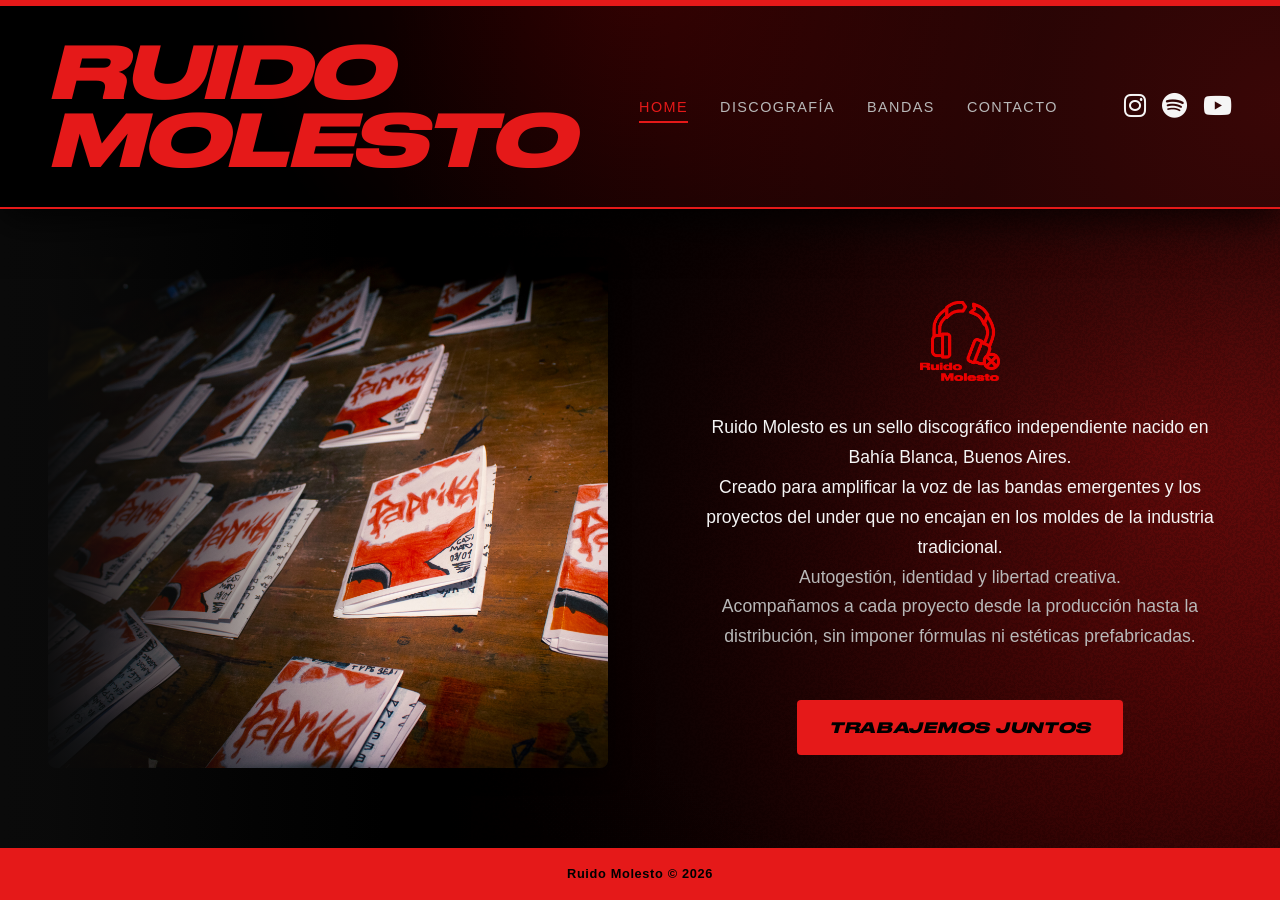
==== index.html @ 4527b6f3 "first commit" ====
<!DOCTYPE html>
<html lang="es">

<head>
  <meta charset="UTF-8">
  <meta name="viewport" content="width=device-width, initial-scale=1.0">
  <title>Ruido Molesto — Sello Discográfico Independiente</title>
  <meta name="description"
    content="Sello discográfico independiente de Bahía Blanca. Autogestión, identidad y libertad creativa.">
  <link rel="stylesheet" href="https://cdnjs.cloudflare.com/ajax/libs/font-awesome/6.5.1/css/all.min.css"
    integrity="sha512-DTOQO9RWCH3ppGqcWaEA1BIZOC6xxalwEsw9c2QQeAIftl+Vegovlnee1c9QX4TctnWMn13TZye+giMm8e2LwA=="
    crossorigin="anonymous" referrerpolicy="no-referrer">
  <link rel="stylesheet" href="styles.css">
  <link rel="icon"
    href="data:image/svg+xml,<svg xmlns='http://www.w3.org/2000/svg' viewBox='0 0 100 100'><text y='.9em' font-size='90'>🔊</text></svg>">
</head>

<body>
  <div class="app">
    <!-- Header -->
    <header class="header">
      <div class="header__bar"></div>
      <div class="header__content">
        <a href="#home" class="header__logo" aria-label="Ruido Molesto - Inicio">
          <span class="logo-text">RUIDO<br>MOLESTO</span>
        </a>

        <nav class="nav" aria-label="Navegación principal">
          <ul class="nav__list" role="tablist">
            <li><a href="#home" role="tab" aria-selected="true" aria-controls="section-home"
                class="nav__link is-active">HOME</a></li>
            <li><a href="#discografia" role="tab" aria-selected="false" aria-controls="section-discografia"
                class="nav__link">DISCOGRAFÍA</a></li>
            <li><a href="#bandas" role="tab" aria-selected="false" aria-controls="section-bandas"
                class="nav__link">BANDAS</a></li>
            <li><a href="#contacto" role="tab" aria-selected="false" aria-controls="section-contacto"
                class="nav__link">CONTACTO</a></li>
          </ul>
        </nav>

        <div class="social">
          <a href="https://www.instagram.com/ruidomolesto.sello/" target="_blank" rel="noopener" class="social__link"
            aria-label="Instagram">
            <i class="fa-brands fa-instagram"></i>
          </a>
          <a href="https://open.spotify.com/playlist/2L1qbABNSAd5iqV4iFoeFP?si=b577bf8c1b2d4164" target="_blank"
            rel="noopener" class="social__link" aria-label="Spotify">
            <i class="fa-brands fa-spotify"></i>
          </a>
          <a href="https://www.youtube.com/@ruidomolestosello" target="_blank" rel="noopener" class="social__link"
            aria-label="YouTube">
            <i class="fa-brands fa-youtube"></i>
          </a>
        </div>
      </div>
    </header>

    <!-- Main -->
    <main class="main">
      <div class="main__content">
        <!-- Secciones -->
        <section id="section-home" role="tabpanel" aria-labelledby="tab-home" class="section is-active">
          <div class="section__inner">
            <img src="assets/images/logopng_trojo.png" alt="Ruido Molesto Logo" class="home-logo">
            <p class="intro">
              Ruido Molesto es un sello discográfico independiente nacido en Bahía Blanca, Buenos Aires.<br>
              Creado para amplificar la voz de las bandas emergentes y los proyectos del under que no encajan en los
              moldes de la industria tradicional.
            </p>
            <p class="intro intro--secondary">
              Autogestión, identidad y libertad creativa.<br>
              Acompañamos a cada proyecto desde la producción hasta la distribución, sin imponer fórmulas ni estéticas
              prefabricadas.
            </p>
            <div class="intro__actions">
              <a href="#contacto" class="btn-primary nav__link-action">TRABAJEMOS JUNTOS</a>
            </div>
          </div>
        </section>

        <section id="section-discografia" role="tabpanel" aria-labelledby="tab-discografia" class="section"
          data-title="DISCOGRAFÍA" hidden>
          <div class="section__inner">
            <h2 class="section__title">Discografía</h2>
            <div class="releases" id="releases-grid"></div>
          </div>
        </section>

        <section id="section-bandas" role="tabpanel" aria-labelledby="tab-bandas" class="section" data-title="BANDAS"
          hidden>
          <div class="section__inner">
            <h2 class="section__title">Bandas</h2>
            <ul class="bands" id="bands-list"></ul>
          </div>
        </section>

        <section id="section-contacto" role="tabpanel" aria-labelledby="tab-contacto" class="section"
          data-title="CONTACTO" hidden>
          <div class="section__inner">
            <h2 class="section__title">Contacto</h2>
            <p class="contact-text">
              ¿Tenés un proyecto y querés sumarte al sello?<br>
              Escribinos y contanos de qué va tu música.
            </p>
            <a href="mailto:ruidomolesto25@gmail.com" class="contact-link">
              <i class="fa-solid fa-envelope"></i> ruidomolesto25@gmail.com
            </a>
            <div class="contact-social">
              <a href="https://www.instagram.com/ruidomolesto.sello/" target="_blank" rel="noopener">
                <i class="fa-brands fa-instagram"></i> @ruidomolesto.sello
              </a>
            </div>
          </div>
        </section>
      </div>

      <!-- Slider -->
      <div class="slider" aria-hidden="true">
        <div class="slider__track">
          <img src="assets/images/007.JPG" alt="" class="slider__img is-active">
          <img src="assets/images/061.JPG" alt="" class="slider__img">
          <img src="assets/images/092.JPG" alt="" class="slider__img">
        </div>
        <div class="slider__overlay"></div>
      </div>
    </main>

    <!-- Footer -->
    <footer class="footer">
      <p>Ruido Molesto © 2026</p>
    </footer>
  </div>

  <!-- Modal Biografía -->
  <div id="band-modal" class="modal" aria-hidden="true" role="dialog">
    <div class="modal__content">
      <button class="modal__close" aria-label="Cerrar modal">&times;</button>
      <div id="modal-body"></div>
    </div>
  </div>

  <script src="main.js"></script>
</body>

</html>
---- styles.css ----
/* ==========================================================================
   Design Tokens
   ========================================================================== */

@font-face {
  font-family: 'Druk Wide';
  src: url('assets/fonts/Druk-Wide-Bold.woff2') format('woff2');
  font-weight: 700;
  font-style: normal;
  font-display: swap;
}

:root {
  --c-bg: #0a0a0a;
  --c-text: #f5f5f5;
  --c-text-muted: #b8b8b8;
  --c-accent: #e51919;
  --c-accent-hover: #ff2d2d;

  --ff-display: 'Druk Wide', 'Impact', sans-serif;
  --ff-body: 'Helvetica Neue', Helvetica, Arial, sans-serif;

  --fs-logo: clamp(2.5rem, 6vw, 4.5rem);
  --fs-nav: clamp(0.7rem, 1.2vw, 0.9rem);
  --fs-title: clamp(1.5rem, 3vw, 2.2rem);
  --fs-body: clamp(0.95rem, 1.5vw, 1.1rem);
  --fs-small: clamp(0.75rem, 1vw, 0.85rem);

  --space-xs: 0.5rem;
  --space-sm: 1rem;
  --space-md: 2rem;
  --space-lg: 3rem;
  --space-xl: 5rem;

  --header-height: 3.5rem;
  --transition-base: 0.3s ease;
  --transition-slow: 0.6s ease;
}

/* ==========================================================================
   Reset & Base
   ========================================================================== */

*,
*::before,
*::after {
  box-sizing: border-box;
  margin: 0;
  padding: 0;
}

/* Custom scrollbar */
::-webkit-scrollbar {
  width: 6px;
  height: 6px;
}

::-webkit-scrollbar-track {
  background: var(--c-bg);
}

::-webkit-scrollbar-thumb {
  background: var(--c-accent);
  border-radius: 3px;
}

::-webkit-scrollbar-thumb:hover {
  background: var(--c-accent-hover);
}

/* Firefox */
* {
  scrollbar-width: thin;
  scrollbar-color: var(--c-accent) var(--c-bg);
}

html {
  -webkit-font-smoothing: antialiased;
  -moz-osx-font-smoothing: grayscale;
}

body {
  font-family: var(--ff-body);
  font-size: var(--fs-body);
  line-height: 1.6;
  color: var(--c-text);
  background: var(--c-bg);
  overflow: hidden;
  height: 100svh;
}

/* Gradient background with grain */
body::before {
  content: '';
  position: fixed;
  inset: 0;
  background:
    linear-gradient(to right, #000000 35%, transparent 100%),
    radial-gradient(ellipse 80% 80% at 90% 50%, rgba(229, 25, 25, 0.4) 0%, transparent 80%),
    radial-gradient(ellipse 60% 60% at 75% 85%, rgba(255, 0, 0, 0.2) 0%, transparent 100%),
    #000000;
  z-index: -2;
}

body::after {
  content: '';
  position: fixed;
  inset: 0;
  /* Sharp, fine grain with higher contrast to prevent "graying" the black */
  background-image: url("data:image/svg+xml,%3Csvg viewBox='0 0 200 200' xmlns='http://www.w3.org/2000/svg'%3E%3Cfilter id='noiseFilter'%3E%3CfeTurbulence type='fractalNoise' baseFrequency='1.8' numOctaves='3' stitchTiles='stitch'/%3E%3CfeColorMatrix type='saturate' values='0'/%3E%3CfeComponentTransfer%3E%3CfeFuncR type='discrete' tableValues='0 1'/%3E%3CfeFuncG type='discrete' tableValues='0 1'/%3E%3CfeFuncB type='discrete' tableValues='0 1'/%3E%3C/feComponentTransfer%3E%3C/filter%3E%3Crect width='100%25' height='100%25' filter='url(%23noiseFilter)'/%3E%3C/svg%3E");
  opacity: 0.12;
  pointer-events: none;
  z-index: -1;
  mix-blend-mode: overlay;
}

a {
  color: inherit;
  text-decoration: none;
}

ul {
  list-style: none;
}

img {
  display: block;
  max-width: 100%;
  height: auto;
}

button {
  font: inherit;
  cursor: pointer;
  border: none;
  background: none;
}

/* ==========================================================================
   App Layout
   ========================================================================== */

.app {
  display: grid;
  grid-template-rows: auto 1fr auto;
  height: 100svh;
  overflow: hidden;
}

/* ==========================================================================
   Header
   ========================================================================== */

.header {
  position: relative;
  z-index: 100;
  background:
    radial-gradient(circle at 100% 50%, rgba(229, 25, 25, 0.25) 0%, transparent 70%),
    radial-gradient(circle at 50% -20%, rgba(255, 0, 0, 0.15) 0%, transparent 60%),
    #000000;
  border-bottom: 2px solid #e51919;
  box-shadow: 0 10px 40px rgba(0, 0, 0, 0.8);
}

.header__bar {
  height: 6px;
  background: var(--c-accent);
}

.header__content {
  display: flex;
  align-items: center;
  justify-content: space-between;
  padding: var(--space-md) var(--space-lg);
  gap: var(--space-md);
}

.header__logo {
  flex-shrink: 0;
}

.logo-text {
  font-family: var(--ff-display);
  font-size: var(--fs-logo);
  font-weight: 700;
  line-height: 0.95;
  color: var(--c-accent);
  font-style: italic;
  letter-spacing: -0.02em;
  display: block;
}

/* Nav */
.nav {
  padding-top: 0;
}

.nav__list {
  display: flex;
  gap: var(--space-md);
}

.nav__link {
  font-family: var(--ff-body);
  font-size: var(--fs-nav);
  font-weight: 400;
  color: var(--c-text-muted);
  letter-spacing: 0.1em;
  padding: var(--space-xs) 0;
  position: relative;
  transition: color var(--transition-base);
}

.nav__link::after {
  content: '';
  position: absolute;
  bottom: 0;
  left: 0;
  width: 0;
  height: 2px;
  background: var(--c-accent);
  transition: width var(--transition-base);
}

.nav__link:hover,
.nav__link:focus-visible {
  color: var(--c-text);
}

.nav__link:hover::after,
.nav__link:focus-visible::after {
  width: 100%;
}

.nav__link.is-active {
  color: var(--c-accent);
}

.nav__link.is-active::after {
  width: 100%;
}

/* Social */
.social {
  display: flex;
  gap: var(--space-sm);
  padding-top: 0;
}

.social__link {
  color: var(--c-text);
  font-size: 1.6rem;
  transition: color var(--transition-base), transform var(--transition-base);
}

.social__link:hover,
.social__link:focus-visible {
  color: var(--c-accent);
  transform: scale(1.1);
}

/* ==========================================================================
   Main
   ========================================================================== */

.main {
  display: grid;
  grid-template-columns: 1fr 1fr;
  overflow: hidden;
}

.main__content {
  display: flex;
  flex-direction: column;
  justify-content: center;
  padding: var(--space-lg);
  position: relative;
}

main.main.no-slider .main__content {
  justify-content: flex-start;
  padding-top: var(--space-md);
}

/* ==========================================================================
   Sections
   ========================================================================== */

.section {
  display: none;
  opacity: 0;
  transform: translateY(10px);
  transition: opacity var(--transition-slow), transform var(--transition-slow);
}

.section.is-active {
  display: block;
  opacity: 1;
  transform: translateY(0);
}

.section__inner {
  max-width: 650px;
  position: relative;
  z-index: 2;
}

/* Título de fondo decorativo */
.section::before {
  content: attr(data-title);
  position: absolute;
  top: 50%;
  left: 50%;
  transform: translate(-50%, -50%);
  font-family: var(--ff-display);
  font-size: min(20vw, 300px);
  font-weight: 700;
  line-height: 1;
  color: rgba(229, 25, 25, 0.035);
  /* Opacidad reducida aún más */
  white-space: nowrap;
  pointer-events: none;
  z-index: 1;
  text-transform: uppercase;
  font-style: italic;
}

main.main.no-slider .section__inner {
  max-width: 100%;
}

.section__title {
  font-family: var(--ff-display);
  font-size: var(--fs-title);
  font-weight: 700;
  color: var(--c-accent);
  margin-bottom: var(--space-xl);
  letter-spacing: -0.01em;
  text-transform: uppercase;
  font-style: italic;
  display: flex;
  align-items: center;
  gap: var(--space-sm);
}

.section__title::after {
  content: '';
  height: 2px;
  flex-grow: 1;
  background: linear-gradient(90deg, var(--c-accent), transparent);
  opacity: 0.3;
}

.home-logo {
  max-width: 80px;
  height: auto;
  margin: 0 auto var(--space-md) auto;
  opacity: 0.9;
  display: block;
}

/* Home */
.intro {
  font-size: var(--fs-body);
  line-height: 1.7;
  color: var(--c-text);
}

.intro--secondary {
  color: var(--c-text-muted);
  margin-bottom: var(--space-lg);
}

#section-home .section__inner {
  text-align: center;
  margin: 0 auto;
}

#section-home .intro__actions {
  justify-content: center;
}

.btn-primary {
  display: inline-block;
  font-family: var(--ff-display);
  font-size: var(--fs-nav);
  font-weight: 700;
  color: #000;
  background: var(--c-accent);
  padding: 1rem 2rem;
  border-radius: 4px;
  transition: all var(--transition-base);
  letter-spacing: 0.05em;
  font-style: italic;
}

.btn-primary:hover {
  background: var(--c-accent-hover);
  transform: translateY(-2px);
  box-shadow: 0 10px 20px rgba(229, 25, 25, 0.2);
}

.btn-primary:active {
  transform: translateY(0);
}

/* Divider eliminado - espacio visual */
.divider {
  height: var(--space-md);
}

/* Discografia */
.releases {
  display: grid;
  grid-template-columns: repeat(auto-fill, minmax(200px, 1fr));
  gap: var(--space-lg);
  margin-top: var(--space-md);
}

.release {
  display: flex;
  flex-direction: column;
  gap: var(--space-xs);
}

.release__cover {
  aspect-ratio: 1;
  background: #1a1a1a;
  border-radius: 4px;
  overflow: hidden;
  position: relative;
  box-shadow: 0 10px 30px rgba(0, 0, 0, 0.5);
  border: 1px solid rgba(255, 255, 255, 0.05);
}

.release__cover img {
  width: 100%;
  height: 100%;
  object-fit: cover;
  transition: transform var(--transition-base);
}

.release:hover .release__cover img {
  transform: scale(1.05);
}

.release__cover::after {
  content: '▶';
  position: absolute;
  inset: 0;
  display: flex;
  align-items: center;
  justify-content: center;
  font-size: 1.5rem;
  color: white;
  background: rgba(0, 0, 0, 0.5);
  opacity: 0;
  transition: opacity var(--transition-base);
}

.release:hover .release__cover::after {
  opacity: 1;
}

.release__title {
  font-size: var(--fs-small);
  font-weight: 600;
  color: var(--c-text);
}

.release__artist {
  font-size: var(--fs-small);
  color: var(--c-text-muted);
}

.release__year {
  font-size: var(--fs-small);
  color: var(--c-accent);
  font-family: var(--ff-display);
  letter-spacing: 0.05em;
  margin-top: auto;
}

.release__info {
  display: flex;
  flex-direction: column;
  gap: 2px;
}

/* Bandas */
.bands {
  display: grid;
  grid-template-columns: repeat(auto-fill, minmax(280px, 1fr));
  gap: var(--space-lg);
  margin-top: var(--space-md);
}

.band-card {
  background: #111;
  /* Sólido, no transparente */
  border-radius: 8px;
  overflow: hidden;
  transition: transform var(--transition-base), background var(--transition-base);
  border: 1px solid rgba(255, 255, 255, 0.05);
  cursor: pointer;
}

.band-card:hover {
  background: rgba(255, 255, 255, 0.06);
  transform: translateY(-5px);
}

.band-card__image {
  aspect-ratio: 16/9;
  overflow: hidden;
}

.band-card__image img {
  width: 100%;
  height: 100%;
  object-fit: cover;
  transition: transform var(--transition-slow);
}

.band-card:hover .band-card__image img {
  transform: scale(1.05);
}

.band-card__content {
  padding: var(--space-md);
  display: flex;
  flex-direction: column;
  gap: var(--space-sm);
}

.band-card__name {
  font-family: var(--ff-display);
  font-size: 1.2rem;
  color: var(--c-text);
  font-style: italic;
  text-transform: uppercase;
}

.band__tags {
  display: flex;
  flex-wrap: wrap;
  gap: var(--space-xs);
}

.band__tag {
  font-size: 0.7rem;
  color: var(--c-accent);
  background: rgba(229, 25, 25, 0.1);
  padding: 2px 8px;
  border-radius: 3px;
  text-transform: uppercase;
  font-weight: 600;
}

.band-card__social {
  display: flex;
  gap: var(--space-sm);
  margin-top: var(--space-xs);
}

.band-social__link {
  font-size: 1.2rem;
  color: var(--c-text-muted);
  transition: color var(--transition-base), transform var(--transition-base);
}

.band-social__link:hover {
  color: var(--c-accent);
  transform: translateY(-2px);
}

/* Contacto */
.contact-text {
  color: var(--c-text-muted);
  margin-bottom: var(--space-md);
}

.contact-link {
  display: inline-flex;
  align-items: center;
  gap: var(--space-xs);
  font-family: var(--ff-body);
  font-size: var(--fs-body);
  font-weight: 600;
  color: var(--c-accent);
  margin-bottom: var(--space-sm);
  transition: color var(--transition-base);
}

.contact-link:hover {
  color: var(--c-accent-hover);
}

.contact-social a {
  display: inline-flex;
  align-items: center;
  gap: var(--space-xs);
  font-size: var(--fs-body);
  color: var(--c-text-muted);
  transition: color var(--transition-base);
}

.contact-social a:hover {
  color: var(--c-accent);
}

/* ==========================================================================
   Slider
   ========================================================================== */

.slider {
  position: relative;
  overflow: hidden;
  transition: opacity var(--transition-slow);
  padding: var(--space-lg) var(--space-md) var(--space-xl) var(--space-lg);
  display: flex;
  flex-direction: column;
  justify-content: center;
  background: transparent;
  order: -1;
}

/* Full width cuando no hay slider */
main.main.no-slider {
  grid-template-columns: 1fr;
}

main.main.no-slider .main__content {
  max-width: 700px;
  margin: 0 auto;
  padding: var(--space-md) var(--space-lg);
}

main.main.no-slider .slider {
  display: none;
}

.slider__track {
  position: relative;
  width: 100%;
  height: 100%;
  border-radius: 8px;
  overflow: hidden;
  box-shadow: 0 4px 20px rgba(0, 0, 0, 0.5);
  background: var(--c-bg);
}

.slider__img {
  position: absolute;
  inset: 0;
  width: 100%;
  height: 100%;
  object-fit: cover;
  object-position: center;
  opacity: 0;
  transition: opacity 1.2s ease-in-out;
}

.slider__img.is-active {
  opacity: 1;
}

.slider__overlay {
  position: absolute;
  inset: 0;
  background: linear-gradient(90deg,
      var(--c-bg) 0%,
      rgba(10, 10, 10, 0.95) 8%,
      rgba(10, 10, 10, 0.7) 20%,
      rgba(10, 10, 10, 0.3) 40%,
      transparent 60%,
      transparent 100%);
  pointer-events: none;
  z-index: 1;
}

/* ==========================================================================
   Footer
   ========================================================================== */

.footer {
  padding: var(--space-sm) var(--space-lg);
  text-align: center;
  font-family: var(--ff-body);
  font-size: var(--fs-small);
  font-weight: 600;
  /* Más peso, como el intro */
  text-transform: none;
  letter-spacing: 0.05em;
  color: #000000;
  background: var(--c-accent);
  border-top: none;
}

/* ==========================================================================
   Reduced Motion
   ========================================================================== */

@media (prefers-reduced-motion: reduce) {

  *,
  *::before,
  *::after {
    animation-duration: 0.01ms !important;
    animation-iteration-count: 1 !important;
    transition-duration: 0.01ms !important;
  }

  .slider__img {
    transition: opacity 0.01ms !important;
  }
}

/* ==========================================================================
   Responsive
   ========================================================================== */

@media (max-width: 1024px) {
  .header__content {
    flex-wrap: wrap;
    padding: var(--space-sm) var(--space-md);
  }

  .nav {
    order: 3;
    width: 100%;
    padding-top: var(--space-sm);
  }

  .nav__list {
    gap: var(--space-sm);
  }

  .main {
    grid-template-columns: 1fr;
    grid-template-rows: 1fr auto;
  }

  .slider {
    height: 45vh;
    padding: 0;
    /* Sin bordes en móvil para que llene el ancho */
    order: -1;
  }

  .slider__track {
    border-radius: 0;
    /* Imagen a sangre en móvil */
  }

  .slider__overlay {
    background: linear-gradient(180deg,
        transparent 70%,
        #000000 100%);
  }
}

@media (max-width: 768px) {
  body {
    overflow-y: auto;
    height: auto;
    min-height: 100svh;
  }

  .app {
    height: auto;
    min-height: 100svh;
    overflow: visible;
  }

  .header__content {
    padding: var(--space-md) var(--space-sm);
    flex-direction: column;
    align-items: center;
    text-align: center;
    gap: var(--space-sm);
  }

  .header__logo {
    margin-bottom: var(--space-xs);
  }

  .social {
    position: absolute;
    top: var(--space-sm);
    right: var(--space-sm);
    gap: var(--space-sm);
  }

  .social__link {
    font-size: 1.2rem;
  }

  .nav {
    width: 100%;
    border-top: 1px solid rgba(229, 25, 25, 0.2);
    padding-top: var(--space-sm);
  }

  .nav__list {
    justify-content: center;
    gap: var(--space-sm);
  }

  .nav__link {
    font-size: 0.65rem;
    letter-spacing: 0.05em;
  }

  .main__content {
    padding: var(--space-lg) var(--space-md);
  }

  .section__inner {
    max-width: 100%;
  }

  /* Ajuste de letras de fondo en móvil para que no estorben */
  .section::before {
    font-size: 15vw;
    opacity: 0.5;
  }

  .slider {
    height: 40vh;
  }

  .footer {
    padding: var(--space-md);
  }
}

/* ==========================================================================
   Modal
   ========================================================================== */
.modal {
  position: fixed;
  inset: 0;
  background: rgba(0, 0, 0, 0.9);
  z-index: 1000;
  display: flex;
  align-items: center;
  justify-content: center;
  opacity: 0;
  pointer-events: none;
  transition: opacity 0.3s ease;
  padding: var(--space-md);
}

.modal.is-active {
  opacity: 1;
  pointer-events: auto;
}

.modal__content {
  background: #111;
  border: 1px solid rgba(255, 255, 255, 0.1);
  width: 100%;
  max-width: 900px;
  position: relative;
  border-radius: 12px;
  overflow: hidden;
  /* Elimina scrolls */
  box-shadow: 0 25px 50px -12px rgba(0, 0, 0, 0.5);
}

.modal__close {
  position: absolute;
  top: 1rem;
  right: 1rem;
  font-size: 2.5rem;
  color: var(--c-text-muted);
  line-height: 1;
  z-index: 10;
  transition: color var(--transition-base);
}

.modal__close:hover {
  color: var(--c-accent);
}

.modal__container {
  display: grid;
  grid-template-columns: 1fr 1.2fr;
  gap: 0;
}

.modal__image {
  aspect-ratio: 1/1;
  background: var(--c-bg);
}

.modal__image img {
  width: 100%;
  height: 100%;
  object-fit: cover;
}

.modal__info {
  padding: var(--space-lg);
  /* Padding más equilibrado */
  display: flex;
  flex-direction: column;
  justify-content: center;
  background: linear-gradient(135deg, #111 0%, #000 100%);
  min-width: 0;
  /* Permite que el contenido se encoja correctamente */
}

.modal__title {
  font-family: var(--ff-display);
  font-size: clamp(1.5rem, 4vw, 2.2rem);
  /* Font size fluido para no romper el contenedor */
  color: var(--c-text);
  margin-bottom: var(--space-md);
  font-style: italic;
  text-transform: uppercase;
  line-height: 1.1;
  word-wrap: break-word;
}

.modal__bio {
  font-size: clamp(0.9rem, 1.5vw, 1rem);
  /* Bio más compacta para que entre sin scroll */
  line-height: 1.5;
  color: var(--c-text-muted);
  margin-bottom: var(--space-md);
  font-weight: 300;
  text-wrap: balance;
}

.modal__footer {
  margin-top: auto;
}

@media (max-width: 768px) {
  .modal__container {
    grid-template-columns: 1fr;
  }

  .modal__info {
    padding: var(--space-lg);
  }

  .modal__title {
    font-size: 1.8rem;
  }
}

/* ==========================================================================
   Focus styles
   ========================================================================== */

:focus-visible {
  outline: 2px solid var(--c-accent);
  outline-offset: 2px;
}

a:focus:not(:focus-visible),
button:focus:not(:focus-visible) {
  outline: none;
}
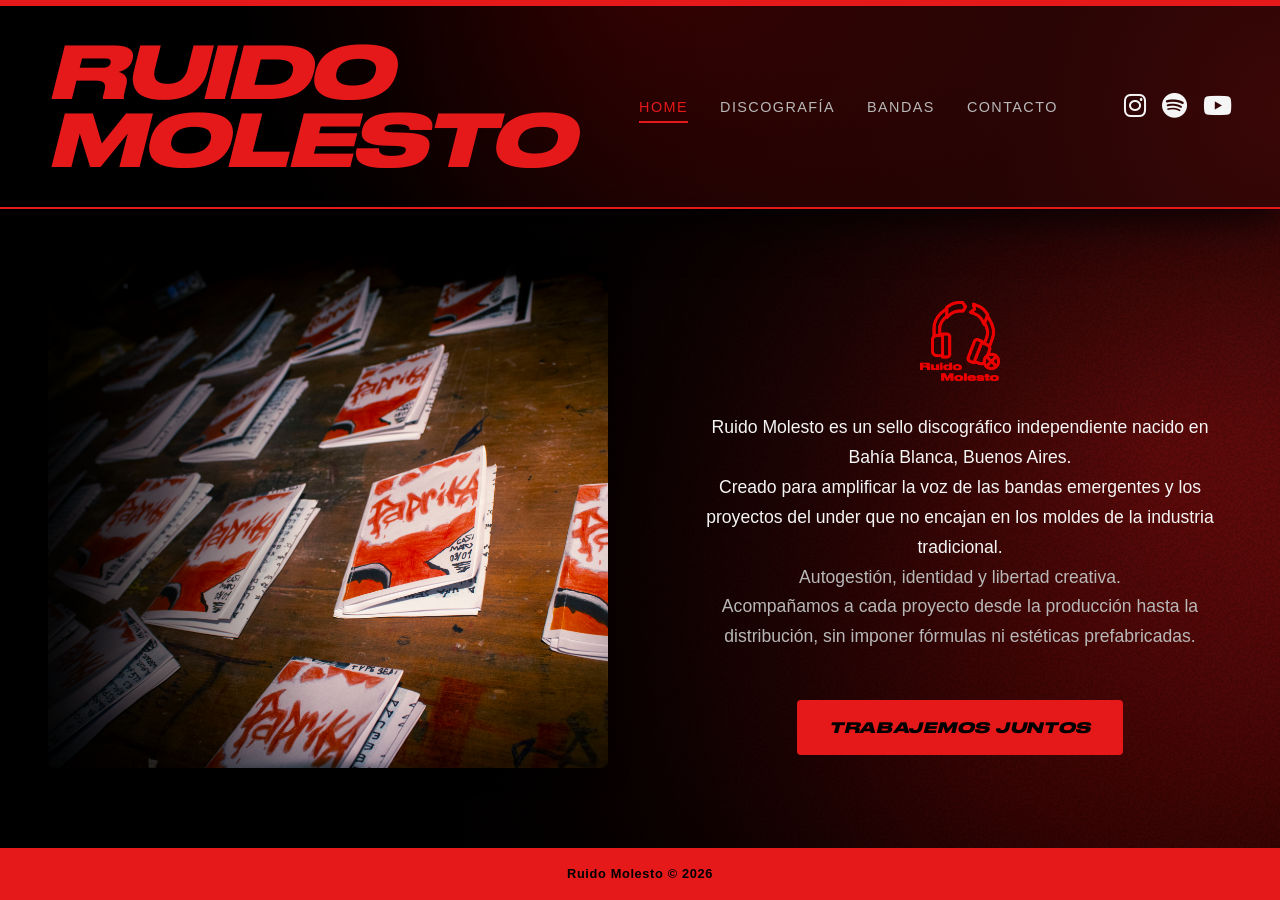
==== commit 41507a88: "feat: Add a texture overlay for a distressed look and update the favicon to a PNG." ====
--- a/index.html
+++ b/index.html
@@ -11,8 +11,7 @@
     integrity="sha512-DTOQO9RWCH3ppGqcWaEA1BIZOC6xxalwEsw9c2QQeAIftl+Vegovlnee1c9QX4TctnWMn13TZye+giMm8e2LwA=="
     crossorigin="anonymous" referrerpolicy="no-referrer">
   <link rel="stylesheet" href="styles.css">
-  <link rel="icon"
-    href="data:image/svg+xml,<svg xmlns='http://www.w3.org/2000/svg' viewBox='0 0 100 100'><text y='.9em' font-size='90'>🔊</text></svg>">
+  <link rel="icon" type="image/png" href="assets/images/logopng_trojo.png">
 </head>
 
 <body>
--- a/styles.css
+++ b/styles.css
@@ -112,6 +112,24 @@
   pointer-events: none;
   z-index: -1;
   mix-blend-mode: overlay;
+}
+
+/* Texture overlay for scratches and dirty look */
+.app::after {
+  content: '';
+  position: fixed;
+  inset: 0;
+  background-image: url('assets/images/textura.jpg');
+  background-size: cover;
+  background-position: center;
+  background-repeat: no-repeat;
+  opacity: 0.3;
+  /* Subjetivo, ajustable */
+  mix-blend-mode: soft-light;
+  /* Soft light suele ser más natural para texturas */
+  pointer-events: none;
+  z-index: 9999;
+  filter: contrast(1.2) brightness(0.8);
 }
 
 a {
@@ -669,11 +687,10 @@
   position: absolute;
   inset: 0;
   background: linear-gradient(90deg,
-      var(--c-bg) 0%,
-      rgba(10, 10, 10, 0.95) 8%,
-      rgba(10, 10, 10, 0.7) 20%,
-      rgba(10, 10, 10, 0.3) 40%,
-      transparent 60%,
+      #000000 0%,
+      rgba(0, 0, 0, 0.9) 10%,
+      rgba(0, 0, 0, 0.4) 30%,
+      transparent 50%,
       transparent 100%);
   pointer-events: none;
   z-index: 1;
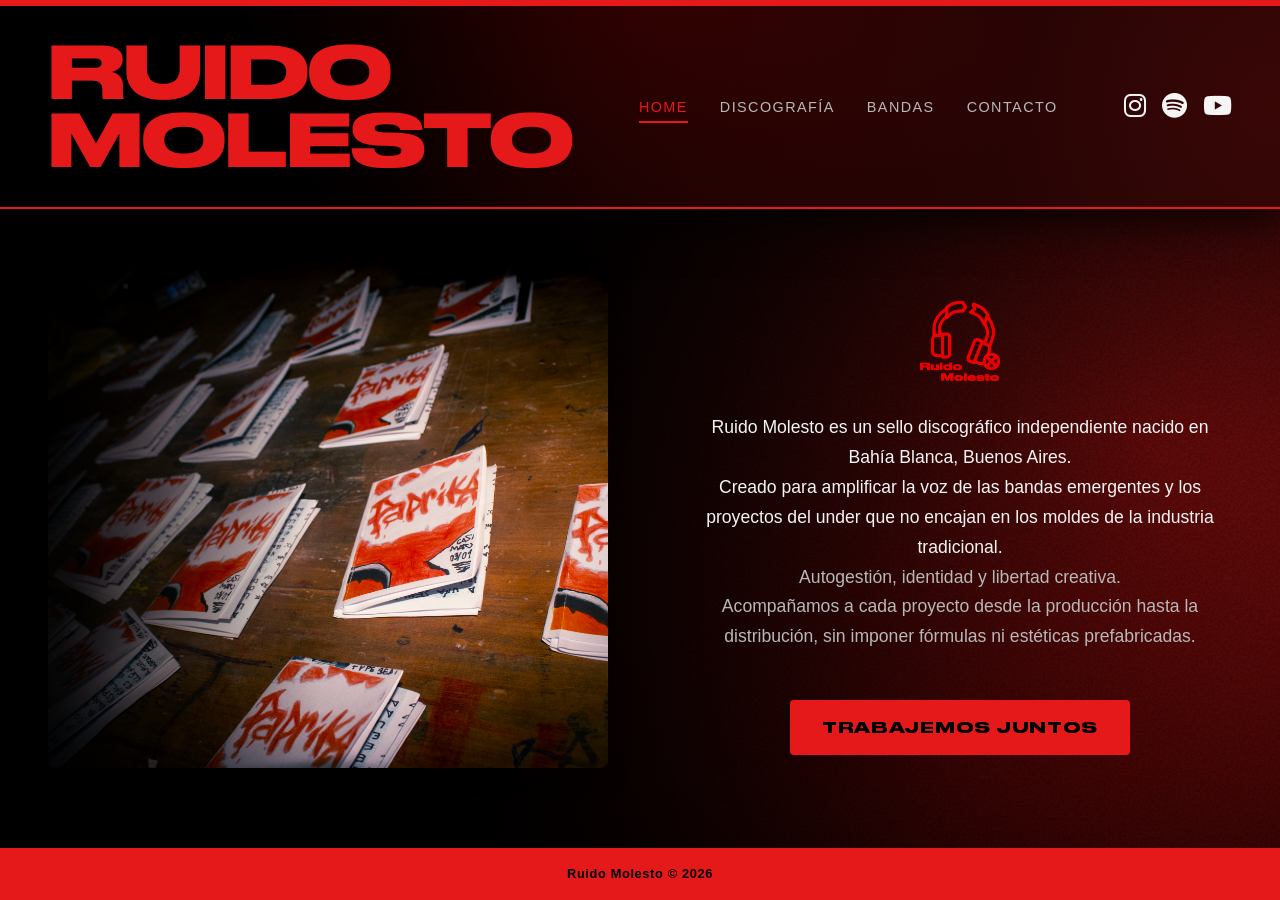
==== commit be46e0c4: "Mejorar SEO y fuente inicial" ====
--- a/index.html
+++ b/index.html
@@ -4,14 +4,62 @@
 <head>
   <meta charset="UTF-8">
   <meta name="viewport" content="width=device-width, initial-scale=1.0">
-  <title>Ruido Molesto — Sello Discográfico Independiente</title>
+  <title>Ruido Molesto | Sello discográfico independiente de Bahía Blanca</title>
   <meta name="description"
-    content="Sello discográfico independiente de Bahía Blanca. Autogestión, identidad y libertad creativa.">
+    content="Ruido Molesto es un sello discográfico independiente de Bahía Blanca, Buenos Aires. Descubrí bandas emergentes, lanzamientos y contacto para sumarte al sello.">
+  <meta name="robots" content="index, follow, max-image-preview:large">
+  <meta name="author" content="Ruido Molesto">
+  <meta name="theme-color" content="#0a0a0a">
+  <meta name="keywords"
+    content="Ruido Molesto, sello discográfico independiente, Bahía Blanca, bandas emergentes, discografía, rock alternativo, punk, shoegaze, Buenos Aires">
+  <link rel="canonical" href="https://ruidomolesto.online/">
+  <meta property="og:type" content="website">
+  <meta property="og:locale" content="es_AR">
+  <meta property="og:site_name" content="Ruido Molesto">
+  <meta property="og:title" content="Ruido Molesto | Sello discográfico independiente de Bahía Blanca">
+  <meta property="og:description"
+    content="Autogestión, identidad y libertad creativa. Conocé las bandas, la discografía y el contacto de Ruido Molesto.">
+  <meta property="og:url" content="https://ruidomolesto.online/">
+  <meta property="og:image" content="https://ruidomolesto.online/assets/images/logopng_trojo.png">
+  <meta name="twitter:card" content="summary_large_image">
+  <meta name="twitter:title" content="Ruido Molesto | Sello discográfico independiente de Bahía Blanca">
+  <meta name="twitter:description"
+    content="Conocé la discografía, las bandas y el contacto de Ruido Molesto, sello discográfico independiente de Bahía Blanca.">
+  <meta name="twitter:image" content="https://ruidomolesto.online/assets/images/logopng_trojo.png">
+  <link rel="preconnect" href="https://cdnjs.cloudflare.com" crossorigin>
+  <link rel="preload" href="assets/fonts/Druk-Wide-Bold.woff2" as="font" type="font/woff2" crossorigin>
   <link rel="stylesheet" href="https://cdnjs.cloudflare.com/ajax/libs/font-awesome/6.5.1/css/all.min.css"
     integrity="sha512-DTOQO9RWCH3ppGqcWaEA1BIZOC6xxalwEsw9c2QQeAIftl+Vegovlnee1c9QX4TctnWMn13TZye+giMm8e2LwA=="
     crossorigin="anonymous" referrerpolicy="no-referrer">
   <link rel="stylesheet" href="styles.css">
   <link rel="icon" type="image/png" href="assets/images/logopng_trojo.png">
+
+  <!-- Preload critical assets -->
+  <link rel="preload" href="assets/images/logopng_trojo.png" as="image">
+  <link rel="preload" href="assets/images/007.JPG" as="image">
+  <link rel="preload" href="assets/images/textura.jpg" as="image">
+  <script type="application/ld+json">
+    {
+      "@context": "https://schema.org",
+      "@type": "Organization",
+      "name": "Ruido Molesto",
+      "url": "https://ruidomolesto.online/",
+      "logo": "https://ruidomolesto.online/assets/images/logopng_trojo.png",
+      "description": "Sello discográfico independiente de Bahía Blanca, Buenos Aires, enfocado en bandas emergentes y proyectos del under.",
+      "email": "mailto:ruidomolesto25@gmail.com",
+      "address": {
+        "@type": "PostalAddress",
+        "addressLocality": "Bahía Blanca",
+        "addressRegion": "Buenos Aires",
+        "addressCountry": "AR"
+      },
+      "sameAs": [
+        "https://www.instagram.com/ruidomolesto.sello/",
+        "https://open.spotify.com/playlist/2L1qbABNSAd5iqV4iFoeFP?si=b577bf8c1b2d4164",
+        "https://www.youtube.com/@ruidomolestosello"
+      ]
+    }
+  </script>
 </head>
 
 <body>
@@ -26,13 +74,13 @@
 
         <nav class="nav" aria-label="Navegación principal">
           <ul class="nav__list" role="tablist">
-            <li><a href="#home" role="tab" aria-selected="true" aria-controls="section-home"
+            <li><a href="#home" id="tab-home" role="tab" aria-selected="true" aria-controls="section-home"
                 class="nav__link is-active">HOME</a></li>
-            <li><a href="#discografia" role="tab" aria-selected="false" aria-controls="section-discografia"
+            <li><a href="#discografia" id="tab-discografia" role="tab" aria-selected="false" aria-controls="section-discografia"
                 class="nav__link">DISCOGRAFÍA</a></li>
-            <li><a href="#bandas" role="tab" aria-selected="false" aria-controls="section-bandas"
+            <li><a href="#bandas" id="tab-bandas" role="tab" aria-selected="false" aria-controls="section-bandas"
                 class="nav__link">BANDAS</a></li>
-            <li><a href="#contacto" role="tab" aria-selected="false" aria-controls="section-contacto"
+            <li><a href="#contacto" id="tab-contacto" role="tab" aria-selected="false" aria-controls="section-contacto"
                 class="nav__link">CONTACTO</a></li>
           </ul>
         </nav>
@@ -60,7 +108,8 @@
         <!-- Secciones -->
         <section id="section-home" role="tabpanel" aria-labelledby="tab-home" class="section is-active">
           <div class="section__inner">
-            <img src="assets/images/logopng_trojo.png" alt="Ruido Molesto Logo" class="home-logo">
+            <h1 class="sr-only">Ruido Molesto, sello discográfico independiente de Bahía Blanca</h1>
+            <img src="assets/images/logopng_trojo.png" alt="Ruido Molesto Logo" class="home-logo" fetchpriority="high">
             <p class="intro">
               Ruido Molesto es un sello discográfico independiente nacido en Bahía Blanca, Buenos Aires.<br>
               Creado para amplificar la voz de las bandas emergentes y los proyectos del under que no encajan en los
@@ -116,9 +165,9 @@
       <!-- Slider -->
       <div class="slider" aria-hidden="true">
         <div class="slider__track">
-          <img src="assets/images/007.JPG" alt="" class="slider__img is-active">
-          <img src="assets/images/061.JPG" alt="" class="slider__img">
-          <img src="assets/images/092.JPG" alt="" class="slider__img">
+          <img src="assets/images/007.JPG" alt="" class="slider__img is-active" fetchpriority="high">
+          <img src="assets/images/061.JPG" alt="" class="slider__img" loading="lazy">
+          <img src="assets/images/092.JPG" alt="" class="slider__img" loading="lazy">
         </div>
         <div class="slider__overlay"></div>
       </div>
@@ -141,4 +190,4 @@
   <script src="main.js"></script>
 </body>
 
-</html>+</html>
--- a/styles.css
+++ b/styles.css
@@ -7,7 +7,7 @@
   src: url('assets/fonts/Druk-Wide-Bold.woff2') format('woff2');
   font-weight: 700;
   font-style: normal;
-  font-display: swap;
+  font-display: block;
 }
 
 :root {
@@ -77,6 +77,7 @@
 html {
   -webkit-font-smoothing: antialiased;
   -moz-osx-font-smoothing: grayscale;
+  text-rendering: optimizeLegibility;
 }
 
 body {
@@ -87,6 +88,18 @@
   background: var(--c-bg);
   overflow: hidden;
   height: 100svh;
+}
+
+.sr-only {
+  position: absolute;
+  width: 1px;
+  height: 1px;
+  padding: 0;
+  margin: -1px;
+  overflow: hidden;
+  clip: rect(0, 0, 0, 0);
+  white-space: nowrap;
+  border: 0;
 }
 
 /* Gradient background with grain */
@@ -206,6 +219,8 @@
   font-style: italic;
   letter-spacing: -0.02em;
   display: block;
+  text-rendering: geometricPrecision;
+  font-synthesis: none;
 }
 
 /* Nav */
@@ -359,6 +374,8 @@
   display: flex;
   align-items: center;
   gap: var(--space-sm);
+  text-rendering: geometricPrecision;
+  font-synthesis: none;
 }
 
 .section__title::after {
@@ -410,6 +427,7 @@
   transition: all var(--transition-base);
   letter-spacing: 0.05em;
   font-style: italic;
+  font-synthesis: none;
 }
 
 .btn-primary:hover {
@@ -557,6 +575,7 @@
   color: var(--c-text);
   font-style: italic;
   text-transform: uppercase;
+  font-synthesis: none;
 }
 
 .band__tags {
@@ -939,6 +958,7 @@
   text-transform: uppercase;
   line-height: 1.1;
   word-wrap: break-word;
+  font-synthesis: none;
 }
 
 .modal__bio {
@@ -981,4 +1001,4 @@
 a:focus:not(:focus-visible),
 button:focus:not(:focus-visible) {
   outline: none;
-}+}
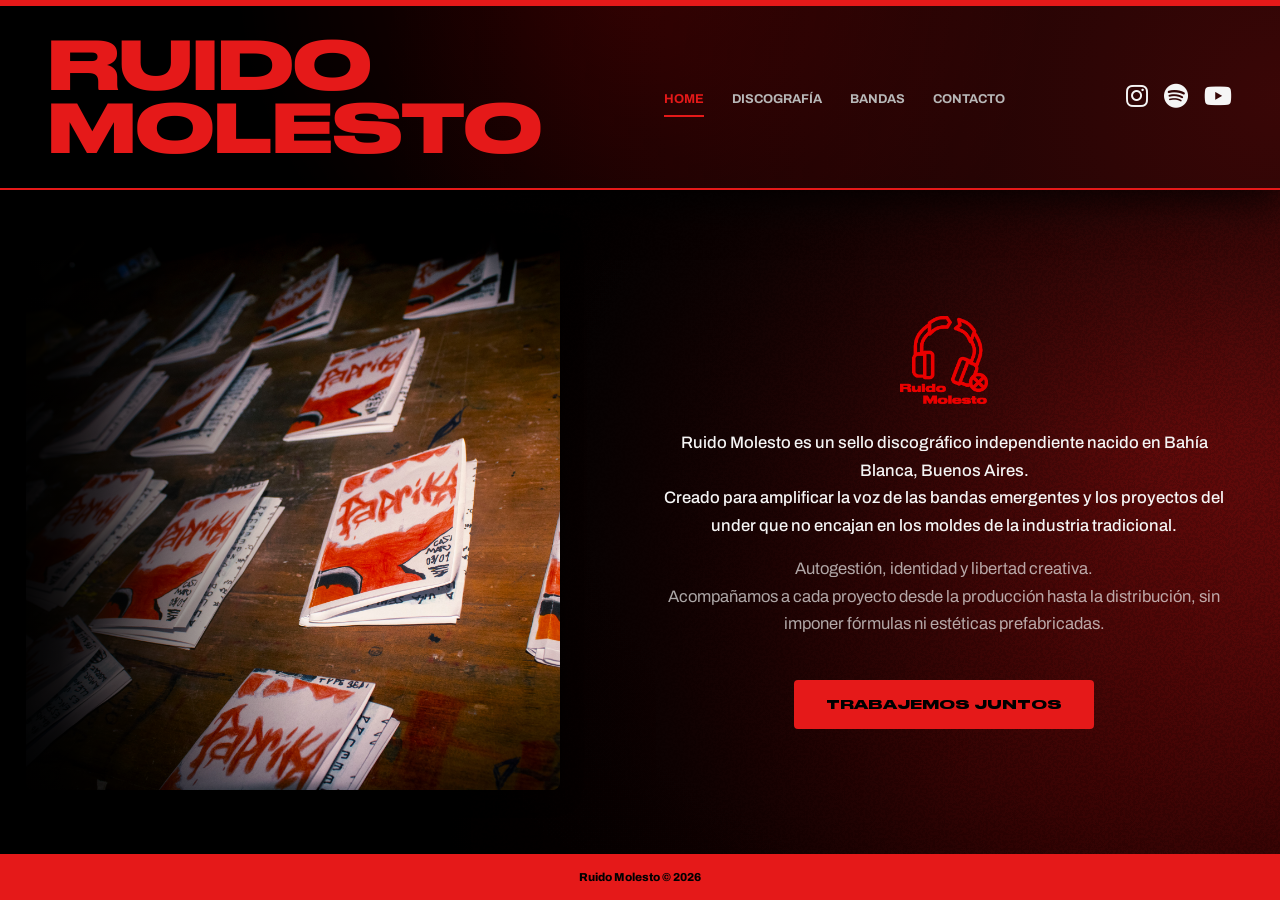
==== commit 6da65be5: "Enhance typography and layout by integrating Google Fonts, adjusting CSS variables for responsivenes" ====
--- a/index.html
+++ b/index.html
@@ -27,7 +27,11 @@
     content="Conocé la discografía, las bandas y el contacto de Ruido Molesto, sello discográfico independiente de Bahía Blanca.">
   <meta name="twitter:image" content="https://ruidomolesto.online/assets/images/logopng_trojo.png">
   <link rel="preconnect" href="https://cdnjs.cloudflare.com" crossorigin>
+  <link rel="preconnect" href="https://fonts.googleapis.com">
+  <link rel="preconnect" href="https://fonts.gstatic.com" crossorigin>
   <link rel="preload" href="assets/fonts/Druk-Wide-Bold.woff2" as="font" type="font/woff2" crossorigin>
+  <link rel="stylesheet"
+    href="https://fonts.googleapis.com/css2?family=Archivo:wght@400;500;600;700;800&display=swap">
   <link rel="stylesheet" href="https://cdnjs.cloudflare.com/ajax/libs/font-awesome/6.5.1/css/all.min.css"
     integrity="sha512-DTOQO9RWCH3ppGqcWaEA1BIZOC6xxalwEsw9c2QQeAIftl+Vegovlnee1c9QX4TctnWMn13TZye+giMm8e2LwA=="
     crossorigin="anonymous" referrerpolicy="no-referrer">
--- a/styles.css
+++ b/styles.css
@@ -18,21 +18,22 @@
   --c-accent-hover: #ff2d2d;
 
   --ff-display: 'Druk Wide', 'Impact', sans-serif;
-  --ff-body: 'Helvetica Neue', Helvetica, Arial, sans-serif;
-
-  --fs-logo: clamp(2.5rem, 6vw, 4.5rem);
-  --fs-nav: clamp(0.7rem, 1.2vw, 0.9rem);
-  --fs-title: clamp(1.5rem, 3vw, 2.2rem);
-  --fs-body: clamp(0.95rem, 1.5vw, 1.1rem);
-  --fs-small: clamp(0.75rem, 1vw, 0.85rem);
-
-  --space-xs: 0.5rem;
-  --space-sm: 1rem;
-  --space-md: 2rem;
-  --space-lg: 3rem;
-  --space-xl: 5rem;
-
-  --header-height: 3.5rem;
+  --ff-body: 'Archivo', 'Helvetica Neue', Helvetica, Arial, sans-serif;
+
+  --fs-logo: clamp(2rem, 5.2vw, 4.5rem);
+  --fs-nav: clamp(0.7rem, 1vw, 0.86rem);
+  --fs-title: clamp(1.55rem, 3.4vw, 2.35rem);
+  --fs-body: clamp(0.95rem, 1.3vw, 1.08rem);
+  --fs-small: clamp(0.78rem, 0.95vw, 0.88rem);
+
+  --space-2xs: clamp(0.25rem, 0.5vw, 0.375rem);
+  --space-xs: clamp(0.5rem, 0.9vw, 0.75rem);
+  --space-sm: clamp(0.75rem, 1.25vw, 1rem);
+  --space-md: clamp(1.1rem, 2vw, 1.75rem);
+  --space-lg: clamp(1.75rem, 3.3vw, 3rem);
+  --space-xl: clamp(2.5rem, 5vw, 4.5rem);
+  --page-gutter: clamp(1rem, 4vw, 3rem);
+
   --transition-base: 0.3s ease;
   --transition-slow: 0.6s ease;
 }
@@ -49,35 +50,21 @@
   padding: 0;
 }
 
-/* Custom scrollbar */
 ::-webkit-scrollbar {
-  width: 6px;
-  height: 6px;
-}
-
-::-webkit-scrollbar-track {
-  background: var(--c-bg);
-}
-
-::-webkit-scrollbar-thumb {
-  background: var(--c-accent);
-  border-radius: 3px;
-}
-
-::-webkit-scrollbar-thumb:hover {
-  background: var(--c-accent-hover);
-}
-
-/* Firefox */
+  width: 0;
+  height: 0;
+  display: none;
+}
+
 * {
-  scrollbar-width: thin;
-  scrollbar-color: var(--c-accent) var(--c-bg);
+  scrollbar-width: none;
 }
 
 html {
   -webkit-font-smoothing: antialiased;
   -moz-osx-font-smoothing: grayscale;
   text-rendering: optimizeLegibility;
+  overflow-x: clip;
 }
 
 body {
@@ -86,8 +73,9 @@
   line-height: 1.6;
   color: var(--c-text);
   background: var(--c-bg);
-  overflow: hidden;
-  height: 100svh;
+  min-height: 100svh;
+  overflow-x: clip;
+  font-weight: 500;
 }
 
 .sr-only {
@@ -174,8 +162,7 @@
 .app {
   display: grid;
   grid-template-rows: auto 1fr auto;
-  height: 100svh;
-  overflow: hidden;
+  min-height: 100svh;
 }
 
 /* ==========================================================================
@@ -202,7 +189,7 @@
   display: flex;
   align-items: center;
   justify-content: space-between;
-  padding: var(--space-md) var(--space-lg);
+  padding: clamp(1rem, 2.2vw, 1.75rem) var(--page-gutter);
   gap: var(--space-md);
 }
 
@@ -217,7 +204,7 @@
   line-height: 0.95;
   color: var(--c-accent);
   font-style: italic;
-  letter-spacing: -0.02em;
+  letter-spacing: 0;
   display: block;
   text-rendering: geometricPrecision;
   font-synthesis: none;
@@ -230,18 +217,21 @@
 
 .nav__list {
   display: flex;
-  gap: var(--space-md);
+  gap: clamp(0.75rem, 2.2vw, 1.75rem);
+  flex-wrap: wrap;
+  justify-content: center;
 }
 
 .nav__link {
   font-family: var(--ff-body);
   font-size: var(--fs-nav);
-  font-weight: 400;
+  font-weight: 700;
   color: var(--c-text-muted);
-  letter-spacing: 0.1em;
+  letter-spacing: 0;
   padding: var(--space-xs) 0;
   position: relative;
   transition: color var(--transition-base);
+  white-space: nowrap;
 }
 
 .nav__link::after {
@@ -276,13 +266,13 @@
 /* Social */
 .social {
   display: flex;
-  gap: var(--space-sm);
+  gap: clamp(0.75rem, 1.4vw, 1rem);
   padding-top: 0;
 }
 
 .social__link {
   color: var(--c-text);
-  font-size: 1.6rem;
+  font-size: clamp(1.2rem, 2vw, 1.55rem);
   transition: color var(--transition-base), transform var(--transition-base);
 }
 
@@ -298,21 +288,22 @@
 
 .main {
   display: grid;
-  grid-template-columns: 1fr 1fr;
-  overflow: hidden;
+  grid-template-columns: minmax(0, 0.95fr) minmax(0, 1.05fr);
+  min-height: 0;
 }
 
 .main__content {
   display: flex;
   flex-direction: column;
   justify-content: center;
-  padding: var(--space-lg);
+  padding: var(--space-lg) var(--page-gutter);
   position: relative;
+  min-width: 0;
 }
 
 main.main.no-slider .main__content {
   justify-content: flex-start;
-  padding-top: var(--space-md);
+  padding-block: var(--space-lg);
 }
 
 /* ==========================================================================
@@ -324,6 +315,9 @@
   opacity: 0;
   transform: translateY(10px);
   transition: opacity var(--transition-slow), transform var(--transition-slow);
+  width: 100%;
+  position: relative;
+  overflow: hidden;
 }
 
 .section.is-active {
@@ -343,14 +337,16 @@
   content: attr(data-title);
   position: absolute;
   top: 50%;
-  left: 50%;
-  transform: translate(-50%, -50%);
+  left: 0;
+  right: 0;
+  transform: translateY(-50%);
   font-family: var(--ff-display);
-  font-size: min(20vw, 300px);
+  font-size: clamp(4rem, 10vw, 7rem);
   font-weight: 700;
   line-height: 1;
   color: rgba(229, 25, 25, 0.035);
-  /* Opacidad reducida aún más */
+  overflow: hidden;
+  text-align: center;
   white-space: nowrap;
   pointer-events: none;
   z-index: 1;
@@ -367,8 +363,8 @@
   font-size: var(--fs-title);
   font-weight: 700;
   color: var(--c-accent);
-  margin-bottom: var(--space-xl);
-  letter-spacing: -0.01em;
+  margin-bottom: clamp(1.75rem, 4vw, 3.5rem);
+  letter-spacing: 0;
   text-transform: uppercase;
   font-style: italic;
   display: flex;
@@ -387,7 +383,8 @@
 }
 
 .home-logo {
-  max-width: 80px;
+  width: clamp(64px, 9vw, 88px);
+  max-width: 100%;
   height: auto;
   margin: 0 auto var(--space-md) auto;
   opacity: 0.9;
@@ -397,13 +394,19 @@
 /* Home */
 .intro {
   font-size: var(--fs-body);
-  line-height: 1.7;
+  line-height: 1.65;
   color: var(--c-text);
+  max-width: 58ch;
+  margin-inline: auto;
+  font-weight: 500;
+  text-wrap: pretty;
 }
 
 .intro--secondary {
-  color: var(--c-text-muted);
+  color: rgba(245, 245, 245, 0.68);
   margin-bottom: var(--space-lg);
+  margin-top: var(--space-sm);
+  font-weight: 400;
 }
 
 #section-home .section__inner {
@@ -422,12 +425,14 @@
   font-weight: 700;
   color: #000;
   background: var(--c-accent);
-  padding: 1rem 2rem;
+  padding: 0.9rem clamp(1.25rem, 3vw, 2rem);
   border-radius: 4px;
   transition: all var(--transition-base);
-  letter-spacing: 0.05em;
+  letter-spacing: 0;
   font-style: italic;
   font-synthesis: none;
+  max-width: 100%;
+  text-align: center;
 }
 
 .btn-primary:hover {
@@ -448,8 +453,9 @@
 /* Discografia */
 .releases {
   display: grid;
-  grid-template-columns: repeat(auto-fill, minmax(200px, 1fr));
-  gap: var(--space-lg);
+  grid-template-columns: repeat(auto-fit, minmax(min(100%, 190px), 240px));
+  gap: clamp(1.25rem, 3vw, 2.5rem);
+  justify-content: start;
   margin-top: var(--space-md);
 }
 
@@ -500,34 +506,37 @@
 
 .release__title {
   font-size: var(--fs-small);
-  font-weight: 600;
+  font-weight: 800;
   color: var(--c-text);
 }
 
 .release__artist {
   font-size: var(--fs-small);
-  color: var(--c-text-muted);
+  color: rgba(245, 245, 245, 0.62);
+  font-weight: 500;
 }
 
 .release__year {
   font-size: var(--fs-small);
   color: var(--c-accent);
   font-family: var(--ff-display);
-  letter-spacing: 0.05em;
+  letter-spacing: 0;
   margin-top: auto;
 }
 
 .release__info {
   display: flex;
   flex-direction: column;
-  gap: 2px;
+  gap: var(--space-2xs);
+  min-width: 0;
 }
 
 /* Bandas */
 .bands {
   display: grid;
-  grid-template-columns: repeat(auto-fill, minmax(280px, 1fr));
-  gap: var(--space-lg);
+  grid-template-columns: repeat(auto-fit, minmax(min(100%, 260px), 340px));
+  gap: clamp(1.25rem, 3vw, 2.25rem);
+  justify-content: start;
   margin-top: var(--space-md);
 }
 
@@ -563,7 +572,7 @@
 }
 
 .band-card__content {
-  padding: var(--space-md);
+  padding: clamp(1rem, 2.2vw, 1.5rem);
   display: flex;
   flex-direction: column;
   gap: var(--space-sm);
@@ -571,11 +580,12 @@
 
 .band-card__name {
   font-family: var(--ff-display);
-  font-size: 1.2rem;
+  font-size: clamp(1rem, 2.4vw, 1.2rem);
   color: var(--c-text);
   font-style: italic;
   text-transform: uppercase;
   font-synthesis: none;
+  line-height: 1.15;
 }
 
 .band__tags {
@@ -588,10 +598,11 @@
   font-size: 0.7rem;
   color: var(--c-accent);
   background: rgba(229, 25, 25, 0.1);
-  padding: 2px 8px;
+  padding: 4px 9px;
   border-radius: 3px;
   text-transform: uppercase;
-  font-weight: 600;
+  font-weight: 800;
+  line-height: 1;
 }
 
 .band-card__social {
@@ -613,8 +624,11 @@
 
 /* Contacto */
 .contact-text {
-  color: var(--c-text-muted);
+  color: rgba(245, 245, 245, 0.72);
   margin-bottom: var(--space-md);
+  max-width: 46ch;
+  font-weight: 500;
+  line-height: 1.65;
 }
 
 .contact-link {
@@ -623,10 +637,12 @@
   gap: var(--space-xs);
   font-family: var(--ff-body);
   font-size: var(--fs-body);
-  font-weight: 600;
+  font-weight: 800;
   color: var(--c-accent);
   margin-bottom: var(--space-sm);
   transition: color var(--transition-base);
+  max-width: 100%;
+  overflow-wrap: anywhere;
 }
 
 .contact-link:hover {
@@ -638,8 +654,9 @@
   align-items: center;
   gap: var(--space-xs);
   font-size: var(--fs-body);
-  color: var(--c-text-muted);
+  color: rgba(245, 245, 245, 0.7);
   transition: color var(--transition-base);
+  font-weight: 600;
 }
 
 .contact-social a:hover {
@@ -654,12 +671,13 @@
   position: relative;
   overflow: hidden;
   transition: opacity var(--transition-slow);
-  padding: var(--space-lg) var(--space-md) var(--space-xl) var(--space-lg);
+  padding: var(--space-lg) var(--page-gutter) var(--space-xl) var(--space-md);
   display: flex;
   flex-direction: column;
   justify-content: center;
   background: transparent;
   order: -1;
+  min-width: 0;
 }
 
 /* Full width cuando no hay slider */
@@ -668,9 +686,9 @@
 }
 
 main.main.no-slider .main__content {
-  max-width: 700px;
+  width: min(100%, 920px);
   margin: 0 auto;
-  padding: var(--space-md) var(--space-lg);
+  padding-inline: var(--page-gutter);
 }
 
 main.main.no-slider .slider {
@@ -720,14 +738,13 @@
    ========================================================================== */
 
 .footer {
-  padding: var(--space-sm) var(--space-lg);
+  padding: 0.85rem var(--page-gutter);
   text-align: center;
   font-family: var(--ff-body);
-  font-size: var(--fs-small);
-  font-weight: 600;
-  /* Más peso, como el intro */
+  font-size: clamp(0.72rem, 0.9vw, 0.82rem);
+  font-weight: 800;
   text-transform: none;
-  letter-spacing: 0.05em;
+  letter-spacing: 0;
   color: #000000;
   background: var(--c-accent);
   border-top: none;
@@ -758,35 +775,36 @@
 
 @media (max-width: 1024px) {
   .header__content {
-    flex-wrap: wrap;
-    padding: var(--space-sm) var(--space-md);
+    display: grid;
+    grid-template-columns: auto 1fr auto;
+    padding: var(--space-sm) var(--page-gutter);
+    gap: var(--space-sm) var(--space-md);
   }
 
   .nav {
-    order: 3;
+    grid-column: 1 / -1;
     width: 100%;
-    padding-top: var(--space-sm);
+    padding-top: var(--space-xs);
+    border-top: 1px solid rgba(229, 25, 25, 0.18);
   }
 
   .nav__list {
-    gap: var(--space-sm);
+    gap: var(--space-md);
   }
 
   .main {
     grid-template-columns: 1fr;
-    grid-template-rows: 1fr auto;
+    grid-template-rows: auto auto;
   }
 
   .slider {
-    height: 45vh;
+    height: clamp(280px, 42svh, 430px);
     padding: 0;
-    /* Sin bordes en móvil para que llene el ancho */
     order: -1;
   }
 
   .slider__track {
     border-radius: 0;
-    /* Imagen a sangre en móvil */
   }
 
   .slider__overlay {
@@ -797,20 +815,20 @@
 }
 
 @media (max-width: 768px) {
-  body {
-    overflow-y: auto;
-    height: auto;
-    min-height: 100svh;
-  }
-
-  .app {
-    height: auto;
-    min-height: 100svh;
-    overflow: visible;
+  :root {
+    --page-gutter: clamp(1rem, 5vw, 1.5rem);
+  }
+
+  body::before {
+    background:
+      linear-gradient(to bottom, rgba(0, 0, 0, 0.25) 0%, #000 62%),
+      radial-gradient(ellipse 90% 65% at 50% 0%, rgba(229, 25, 25, 0.22) 0%, transparent 80%),
+      #000000;
   }
 
   .header__content {
-    padding: var(--space-md) var(--space-sm);
+    display: flex;
+    padding: var(--space-sm) var(--page-gutter);
     flex-direction: column;
     align-items: center;
     text-align: center;
@@ -818,13 +836,11 @@
   }
 
   .header__logo {
-    margin-bottom: var(--space-xs);
+    margin-bottom: 0;
   }
 
   .social {
-    position: absolute;
-    top: var(--space-sm);
-    right: var(--space-sm);
+    position: static;
     gap: var(--space-sm);
   }
 
@@ -835,39 +851,100 @@
   .nav {
     width: 100%;
     border-top: 1px solid rgba(229, 25, 25, 0.2);
-    padding-top: var(--space-sm);
+    padding-top: var(--space-xs);
+    display: flex;
+    justify-content: center;
+    overflow: visible;
+    scrollbar-width: none;
+  }
+
+  .nav::-webkit-scrollbar {
+    display: none;
   }
 
   .nav__list {
     justify-content: center;
-    gap: var(--space-sm);
+    gap: clamp(0.75rem, 4vw, 1.5rem);
+    width: auto;
+    min-width: 0;
+    padding-inline: 0;
   }
 
   .nav__link {
     font-size: 0.65rem;
-    letter-spacing: 0.05em;
+    letter-spacing: 0;
   }
 
   .main__content {
-    padding: var(--space-lg) var(--space-md);
+    padding: var(--space-lg) var(--page-gutter);
   }
 
   .section__inner {
     max-width: 100%;
   }
 
-  /* Ajuste de letras de fondo en móvil para que no estorben */
   .section::before {
-    font-size: 15vw;
-    opacity: 0.5;
+    content: none;
+  }
+
+  .section__title {
+    margin-bottom: var(--space-lg);
   }
 
   .slider {
-    height: 40vh;
+    height: clamp(230px, 38svh, 360px);
   }
 
   .footer {
-    padding: var(--space-md);
+    padding: var(--space-sm) var(--page-gutter);
+  }
+}
+
+@media (max-width: 520px) {
+  .header__bar {
+    height: 4px;
+  }
+
+  .logo-text {
+    font-size: clamp(1.7rem, 11vw, 2.4rem);
+  }
+
+  .nav__list {
+    gap: clamp(0.6rem, 3vw, 0.9rem);
+    justify-content: center;
+  }
+
+  .main__content {
+    padding-block: var(--space-lg);
+  }
+
+  .home-logo {
+    width: 62px;
+  }
+
+  .intro {
+    line-height: 1.6;
+  }
+
+  .intro br,
+  .contact-text br {
+    display: none;
+  }
+
+  .btn-primary {
+    width: 100%;
+    padding-inline: var(--space-sm);
+  }
+
+  .releases,
+  .bands {
+    grid-template-columns: 1fr;
+  }
+
+  .contact-link,
+  .contact-social a {
+    align-items: flex-start;
+    line-height: 1.4;
   }
 }
 
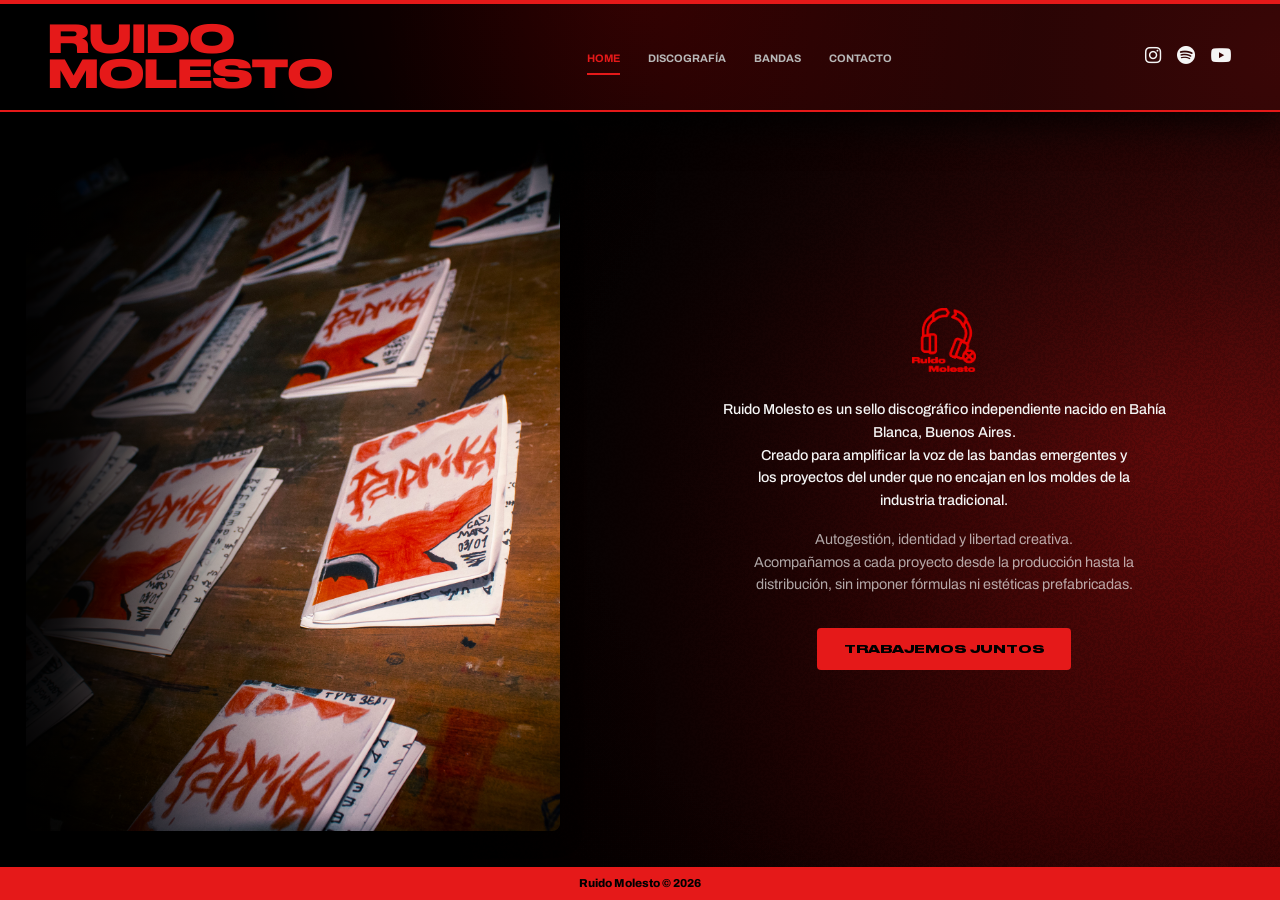
==== commit 4b97a8eb: "Refactor CSS for improved responsiveness and adjust font sizes; update index.html to include version" ====
--- a/index.html
+++ b/index.html
@@ -35,7 +35,7 @@
   <link rel="stylesheet" href="https://cdnjs.cloudflare.com/ajax/libs/font-awesome/6.5.1/css/all.min.css"
     integrity="sha512-DTOQO9RWCH3ppGqcWaEA1BIZOC6xxalwEsw9c2QQeAIftl+Vegovlnee1c9QX4TctnWMn13TZye+giMm8e2LwA=="
     crossorigin="anonymous" referrerpolicy="no-referrer">
-  <link rel="stylesheet" href="styles.css">
+  <link rel="stylesheet" href="styles.css?v=20260523">
   <link rel="icon" type="image/png" href="assets/images/logopng_trojo.png">
 
   <!-- Preload critical assets -->
--- a/styles.css
+++ b/styles.css
@@ -20,10 +20,10 @@
   --ff-display: 'Druk Wide', 'Impact', sans-serif;
   --ff-body: 'Archivo', 'Helvetica Neue', Helvetica, Arial, sans-serif;
 
-  --fs-logo: clamp(2rem, 5.2vw, 4.5rem);
-  --fs-nav: clamp(0.7rem, 1vw, 0.86rem);
+  --fs-logo: clamp(1.85rem, 3vw, 2.8rem);
+  --fs-nav: clamp(0.68rem, 0.8vw, 0.8rem);
   --fs-title: clamp(1.55rem, 3.4vw, 2.35rem);
-  --fs-body: clamp(0.95rem, 1.3vw, 1.08rem);
+  --fs-body: clamp(0.9rem, 0.95vw, 1rem);
   --fs-small: clamp(0.78rem, 0.95vw, 0.88rem);
 
   --space-2xs: clamp(0.25rem, 0.5vw, 0.375rem);
@@ -75,7 +75,7 @@
   background: var(--c-bg);
   min-height: 100svh;
   overflow-x: clip;
-  font-weight: 500;
+  font-weight: 400;
 }
 
 .sr-only {
@@ -181,7 +181,7 @@
 }
 
 .header__bar {
-  height: 6px;
+  height: 4px;
   background: var(--c-accent);
 }
 
@@ -189,7 +189,7 @@
   display: flex;
   align-items: center;
   justify-content: space-between;
-  padding: clamp(1rem, 2.2vw, 1.75rem) var(--page-gutter);
+  padding: clamp(0.8rem, 1.45vw, 1.15rem) var(--page-gutter);
   gap: var(--space-md);
 }
 
@@ -201,7 +201,7 @@
   font-family: var(--ff-display);
   font-size: var(--fs-logo);
   font-weight: 700;
-  line-height: 0.95;
+  line-height: 0.9;
   color: var(--c-accent);
   font-style: italic;
   letter-spacing: 0;
@@ -272,7 +272,7 @@
 
 .social__link {
   color: var(--c-text);
-  font-size: clamp(1.2rem, 2vw, 1.55rem);
+  font-size: clamp(1.12rem, 1.45vw, 1.35rem);
   transition: color var(--transition-base), transform var(--transition-base);
 }
 
@@ -296,7 +296,7 @@
   display: flex;
   flex-direction: column;
   justify-content: center;
-  padding: var(--space-lg) var(--page-gutter);
+  padding: clamp(1.25rem, 2.2vw, 2rem) var(--page-gutter);
   position: relative;
   min-width: 0;
 }
@@ -383,7 +383,7 @@
 }
 
 .home-logo {
-  width: clamp(64px, 9vw, 88px);
+  width: clamp(54px, 5vw, 72px);
   max-width: 100%;
   height: auto;
   margin: 0 auto var(--space-md) auto;
@@ -394,9 +394,9 @@
 /* Home */
 .intro {
   font-size: var(--fs-body);
-  line-height: 1.65;
+  line-height: 1.58;
   color: var(--c-text);
-  max-width: 58ch;
+  max-width: 56ch;
   margin-inline: auto;
   font-weight: 500;
   text-wrap: pretty;
@@ -404,7 +404,7 @@
 
 .intro--secondary {
   color: rgba(245, 245, 245, 0.68);
-  margin-bottom: var(--space-lg);
+  margin-bottom: clamp(1.25rem, 2.6vw, 2rem);
   margin-top: var(--space-sm);
   font-weight: 400;
 }
@@ -425,7 +425,7 @@
   font-weight: 700;
   color: #000;
   background: var(--c-accent);
-  padding: 0.9rem clamp(1.25rem, 3vw, 2rem);
+  padding: 0.78rem clamp(1.1rem, 2.4vw, 1.65rem);
   border-radius: 4px;
   transition: all var(--transition-base);
   letter-spacing: 0;
@@ -671,7 +671,7 @@
   position: relative;
   overflow: hidden;
   transition: opacity var(--transition-slow);
-  padding: var(--space-lg) var(--page-gutter) var(--space-xl) var(--space-md);
+  padding: clamp(1.25rem, 2.2vw, 2rem) var(--page-gutter) clamp(1.5rem, 2.8vw, 2.4rem) var(--space-md);
   display: flex;
   flex-direction: column;
   justify-content: center;
@@ -738,16 +738,42 @@
    ========================================================================== */
 
 .footer {
-  padding: 0.85rem var(--page-gutter);
+  padding: 0.62rem var(--page-gutter);
   text-align: center;
   font-family: var(--ff-body);
   font-size: clamp(0.72rem, 0.9vw, 0.82rem);
   font-weight: 800;
+  line-height: 1.15;
   text-transform: none;
   letter-spacing: 0;
   color: #000000;
   background: var(--c-accent);
   border-top: none;
+}
+
+@media (min-width: 1025px) {
+  body {
+    height: 100svh;
+    overflow: hidden;
+  }
+
+  .app {
+    height: 100svh;
+    overflow: hidden;
+  }
+
+  .main {
+    overflow: hidden;
+  }
+
+  .main__content {
+    overflow-y: auto;
+    overscroll-behavior: contain;
+  }
+
+  .slider {
+    min-height: 0;
+  }
 }
 
 /* ==========================================================================
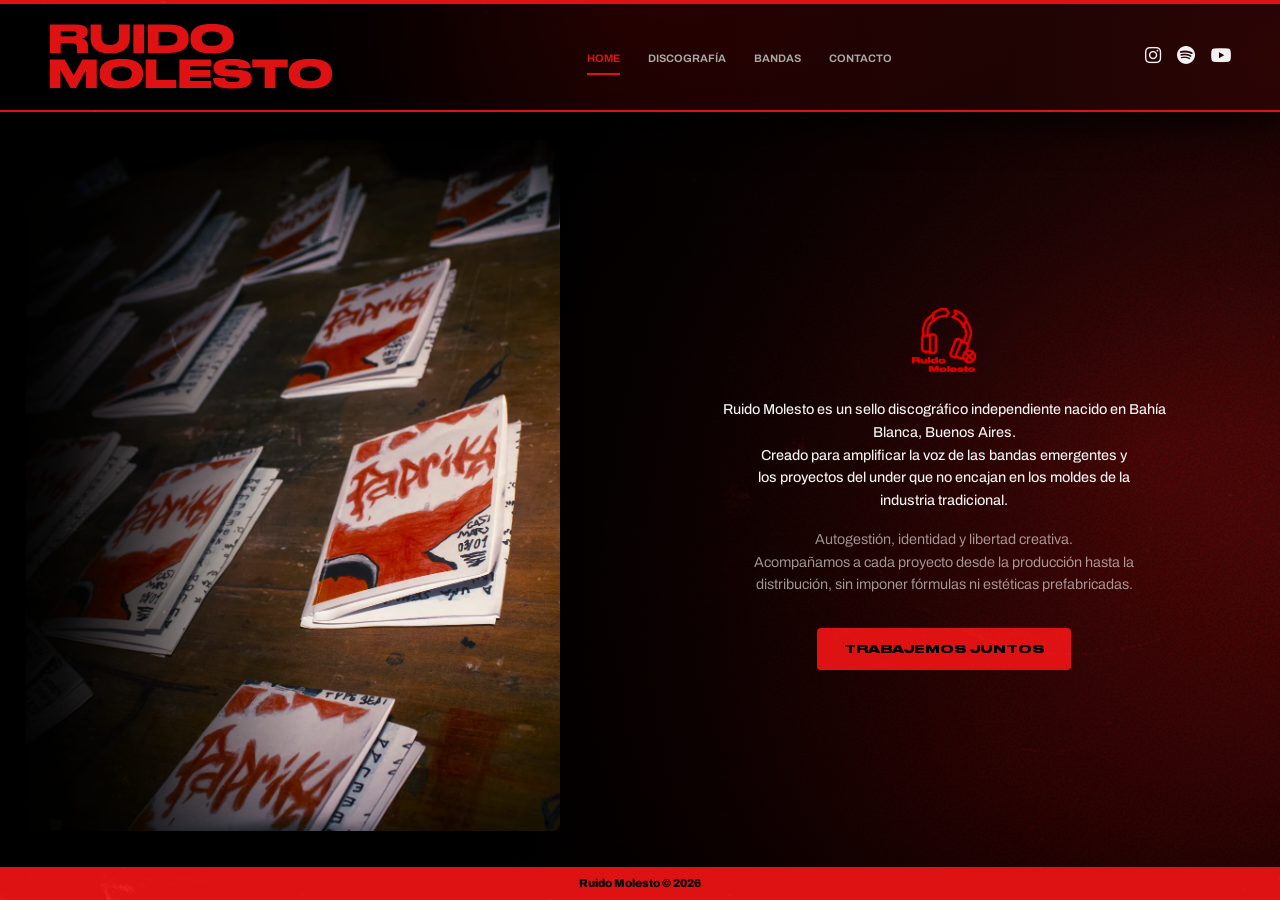
==== commit e30eacc9: "Replace JPG images with WEBP format for better performance; update index.html and main.js to reflect" ====
--- a/index.html
+++ b/index.html
@@ -40,8 +40,8 @@
 
   <!-- Preload critical assets -->
   <link rel="preload" href="assets/images/logopng_trojo.png" as="image">
-  <link rel="preload" href="assets/images/007.JPG" as="image">
-  <link rel="preload" href="assets/images/textura.jpg" as="image">
+  <link rel="preload" href="assets/images/007.webp" as="image" type="image/webp">
+  <link rel="preload" href="assets/images/textura.webp" as="image" type="image/webp">
   <script type="application/ld+json">
     {
       "@context": "https://schema.org",
@@ -169,9 +169,9 @@
       <!-- Slider -->
       <div class="slider" aria-hidden="true">
         <div class="slider__track">
-          <img src="assets/images/007.JPG" alt="" class="slider__img is-active" fetchpriority="high">
-          <img src="assets/images/061.JPG" alt="" class="slider__img" loading="lazy">
-          <img src="assets/images/092.JPG" alt="" class="slider__img" loading="lazy">
+          <img src="assets/images/007.webp" alt="" class="slider__img is-active" fetchpriority="high">
+          <img src="assets/images/061.webp" alt="" class="slider__img" loading="lazy">
+          <img src="assets/images/092.webp" alt="" class="slider__img" loading="lazy">
         </div>
         <div class="slider__overlay"></div>
       </div>
--- a/styles.css
+++ b/styles.css
@@ -120,7 +120,7 @@
   content: '';
   position: fixed;
   inset: 0;
-  background-image: url('assets/images/textura.jpg');
+  background-image: url('assets/images/textura.webp');
   background-size: cover;
   background-position: center;
   background-repeat: no-repeat;
